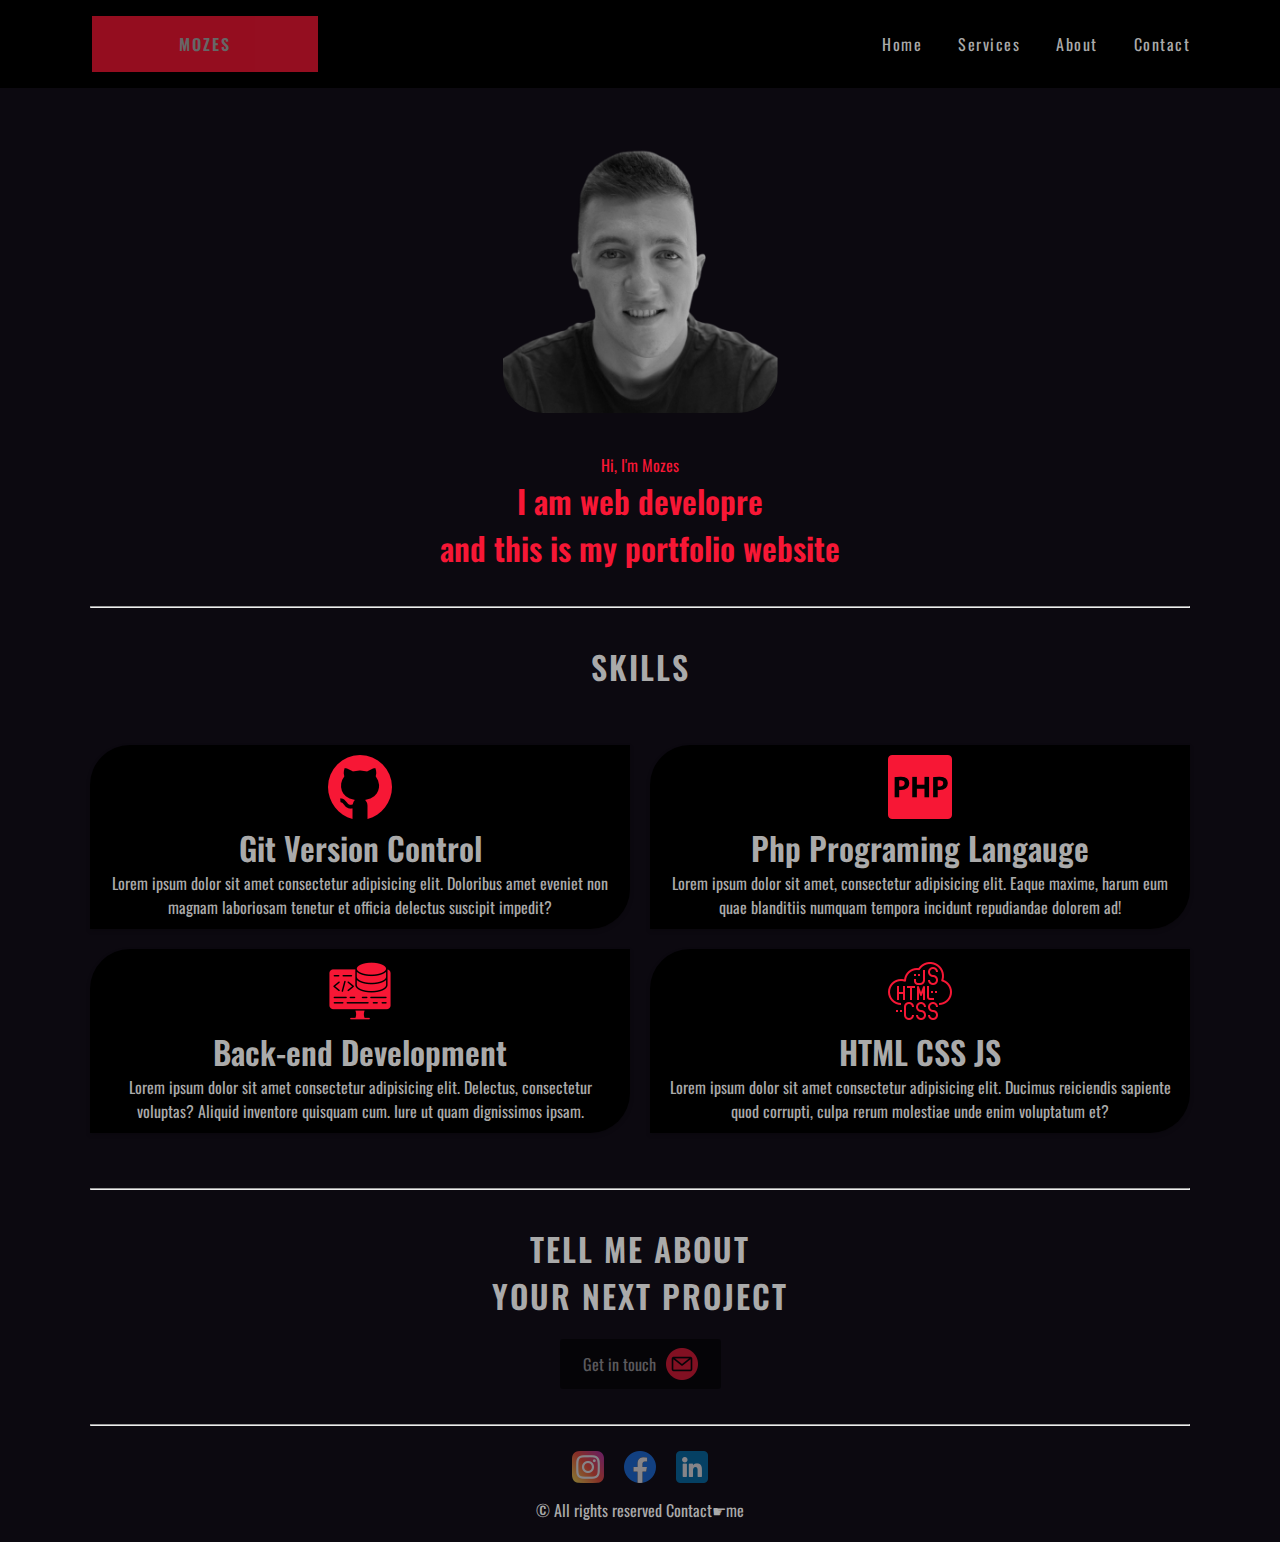
==== index.html @ fe0e9015 "first commit" ====
<!DOCTYPE html>
<html lang="en">
<head>
    <meta charset="UTF-8">
    <meta http-equiv="X-UA-Compatible" content="IE=edge">
    <meta name="viewport" content="width=device-width, initial-scale=1.0">
    <link rel="stylesheet" href="style.css">
    <title>Mozes-Portfolio</title>
</head>
<body>
    <div class="black-wrapper">
        <header class="basic-container-flex">
            <div class="logo">
                <a href="">Mozes</a>
            </div>
            <nav>
                <a href="/">Home</a>
                <a href="/services">Services</a>
                <a href="/about">About</a>
                <a href="/contact">Contact</a>
            </nav>
        </header>
    </div>
    <div class="wrapper">
        <main>
            <div class="profile-picture-container">
                <p><img src="./img/profil_kep-removebg-modified.png" class="prof" alt="Profile Picture"/></p>
            </div>
            <div class="text-container">
                <p>Hi, I'm Mozes</p>
                <h2>I am web developre <br> and this is my portfolio website</h2>
            </div>
            <hr>
            <div class="tittle-container">
                <h2>Skills</h2>
            </div>
                <div class="card-container">
                    <div class="card">
                        <img src="./img/github.png" alt="Kép 1">
                        <h2>Git Version Control</h2>
                        <p>Lorem ipsum dolor sit amet consectetur adipisicing elit. Doloribus amet eveniet non magnam laboriosam tenetur et officia delectus suscipit impedit?</p>
                    </div>
                    <div class="card">
                        <img src="./img/php-programming-language.png" alt="Kép 2">
                        <h2>Php Programing Langauge</h2>
                        <p>Lorem ipsum dolor sit amet, consectetur adipisicing elit. Eaque maxime, harum eum quae blanditiis numquam tempora incidunt repudiandae dolorem ad!</p>
                    </div>
                    <div class="card">
                        <img src="./img/backend.png" alt="Kép 3">
                        <h2>Back-end Development</h2>
                        <p>Lorem ipsum dolor sit amet consectetur adipisicing elit. Delectus, consectetur voluptas? Aliquid inventore quisquam cum. Iure ut quam dignissimos ipsam.</p>
                    </div>
                    <div class="card">
                        <img src="./img/coding.png" alt="Kép 3">
                        <h2>HTML CSS JS</h2>
                        <p>Lorem ipsum dolor sit amet consectetur adipisicing elit. Ducimus reiciendis sapiente quod corrupti, culpa rerum molestiae unde enim voluptatum et?</p>
                    </div>
                </div>                           
            <hr>
            <div class="tittle-container">
                <h2>Tell me about <br> your next project</h2>
            </div>
            <div class="contact-container">
                <a href="mailto:markobela1999@gmail.com">Get in touch <img src="./img/email.png" alt="Email"></a>
            </div>
            <hr>
        </main>
        <footer>
            <div class="icon-container">
                <div class="icon">
                    <a href="https://www.instagram.com/molnar_markoo/"><img src="./img/instagram.png" alt="Instagram"></a>
                </div>
                <div class="icon">
                    <a href="https://www.facebook.com/marko.molnar.18/"><img src="./img/facebook.png" alt="Facebook"></a>
                </div>
                <div class="icon">
                    <a href="https://www.linkedin.com/in/m%C3%A1rk%C3%B3-moln%C3%A1r-396909265/"><img src="./img/linkedin.png" alt="Linkedin"></a>
                </div>
            </div>
            <div class="contact">
                <p>&copy; All rights reserved Contact&#9755;</p> 
                <section>
                    <a href="mailto:markobela1999@gmail.com"> me </a>
                </section>
            </div>
        </footer>
    </div>
</body>
</html>
---- style.css ----
@import url('https://fonts.googleapis.com/css2?family=Oswald:wght@200;400;600&display=swap');

* {
    box-sizing: border-box;
    padding: 0;
    margin: 0;
}

html {
    color: #AAAAAA;
    font-family: 'Oswald', sans-serif;
}

body {
    text-decoration: none;
    text-align: justify;
    vertical-align: middle;
    background-color: #0C0910;
}

a {
    color: inherit;
    text-decoration: none;
}

h2 {
    font-size: 2rem;
    font-weight: 600;
}

.black-wrapper {
    background-color: #000;
}

.wrapper {
    max-width: 1100px;
    margin: 0 auto;
}

.basic-container-flex {
    display: flex;
    justify-content: space-between;
    align-items: center;
}

header {
    height: 88px;
    max-width: 1100px;
    margin: 0 auto
}

.logo {
    font-size: 1rem;
    font-weight: 600;
    text-transform: uppercase;
    width: 226px;
    letter-spacing: 2px;
    flex-shrink: 5;
    background-color: #f71735;
    border: none;
    padding: 16px 32px;
    text-align: center;
    font-size: 16px;
    margin: 4px 2px;
    opacity: 0.6;
    transition: 0.3s;
}

.logo:hover {
    opacity: 1;
}

nav > a {
    font-weight: 400;
    margin-left: 2rem;
    font-size: 1rem;
    letter-spacing: 1.5px;

}

nav > .active,
nav > a:hover {
    color: #ffff;
}

.prof {
    width: 275px;
    margin-top: 50px;
    border-radius: 40px;
}

.profile-picture-container {
    display: flex;
    justify-content: center;
}

main > .text-container {
    padding-top: 35px;
    padding-bottom: 35px;
    color: #f71735;
    text-align: center;
}

.contact {
    padding-bottom: 20px;
    display: flex;
    justify-content: center;
}

.icon-container {
    padding-top: 15px;
    display: flex;
    justify-content: center;
}

.icon {
    padding: 10px;
    opacity: 0.5;
}

.icon:hover {
    opacity: 1;
}

.card-container {
    padding-top: 35px;
    padding-bottom: 35px;
    display: flex;
    flex-wrap: wrap;
    justify-content: space-between; /* Opcionális, hogy jobb és bal közötti távolságot adjon */
  }
  
.card {
    width: calc(50% - 10px); /* A kártya szélességének beállítása */
    height: 100%;
    margin-bottom: 20px;
    background-color: #000;
    color: #AAAAAA;
    border-radius: 40px 0px 40px 0px;
    box-shadow: 0 2px 4px rgba(0,0,0,0.2);
    padding: 10px;
    text-align: center;
}

.card:hover {
    -webkit-box-shadow: 0px 10px 13px -7px #000000, 5px 5px 15px 5px #f71735; 
    box-shadow: 0px 10px 13px -7px #000000, 5px 5px 15px 5px #f71735;
}

.tittle-container {
    display: flex;
    justify-content: center;
    text-align: center;
    color: #AAAAAA;
    margin-top: 35px;
    margin-bottom: 20px;
    letter-spacing: 2px;
    font-weight: 400;
    text-transform: uppercase;
}

.contact-container {
    display: flex;
    justify-content: center;
    padding-bottom: 35px;
}

.contact-container a {
    display: flex;
    align-items: center;
    background-color:#000000;
    border-radius:3px;
    cursor:pointer;
    color:#AAAAAA;
    padding:9px 23px;
    opacity: 0.5;
}

.contact-container a:hover {
    opacity: 1;
    -webkit-box-shadow: 0px 10px 13px -7px #000000, 5px 5px 15px 5px #f71735; 
    box-shadow: 0px 10px 13px -7px #000000, 5px 5px 15px 5px #f71735;
}
.contact-container a:active {
	position:relative;
	top:1px;
    color: #ffff;
}

.contact-container a img {
    margin-left: 10px;
}
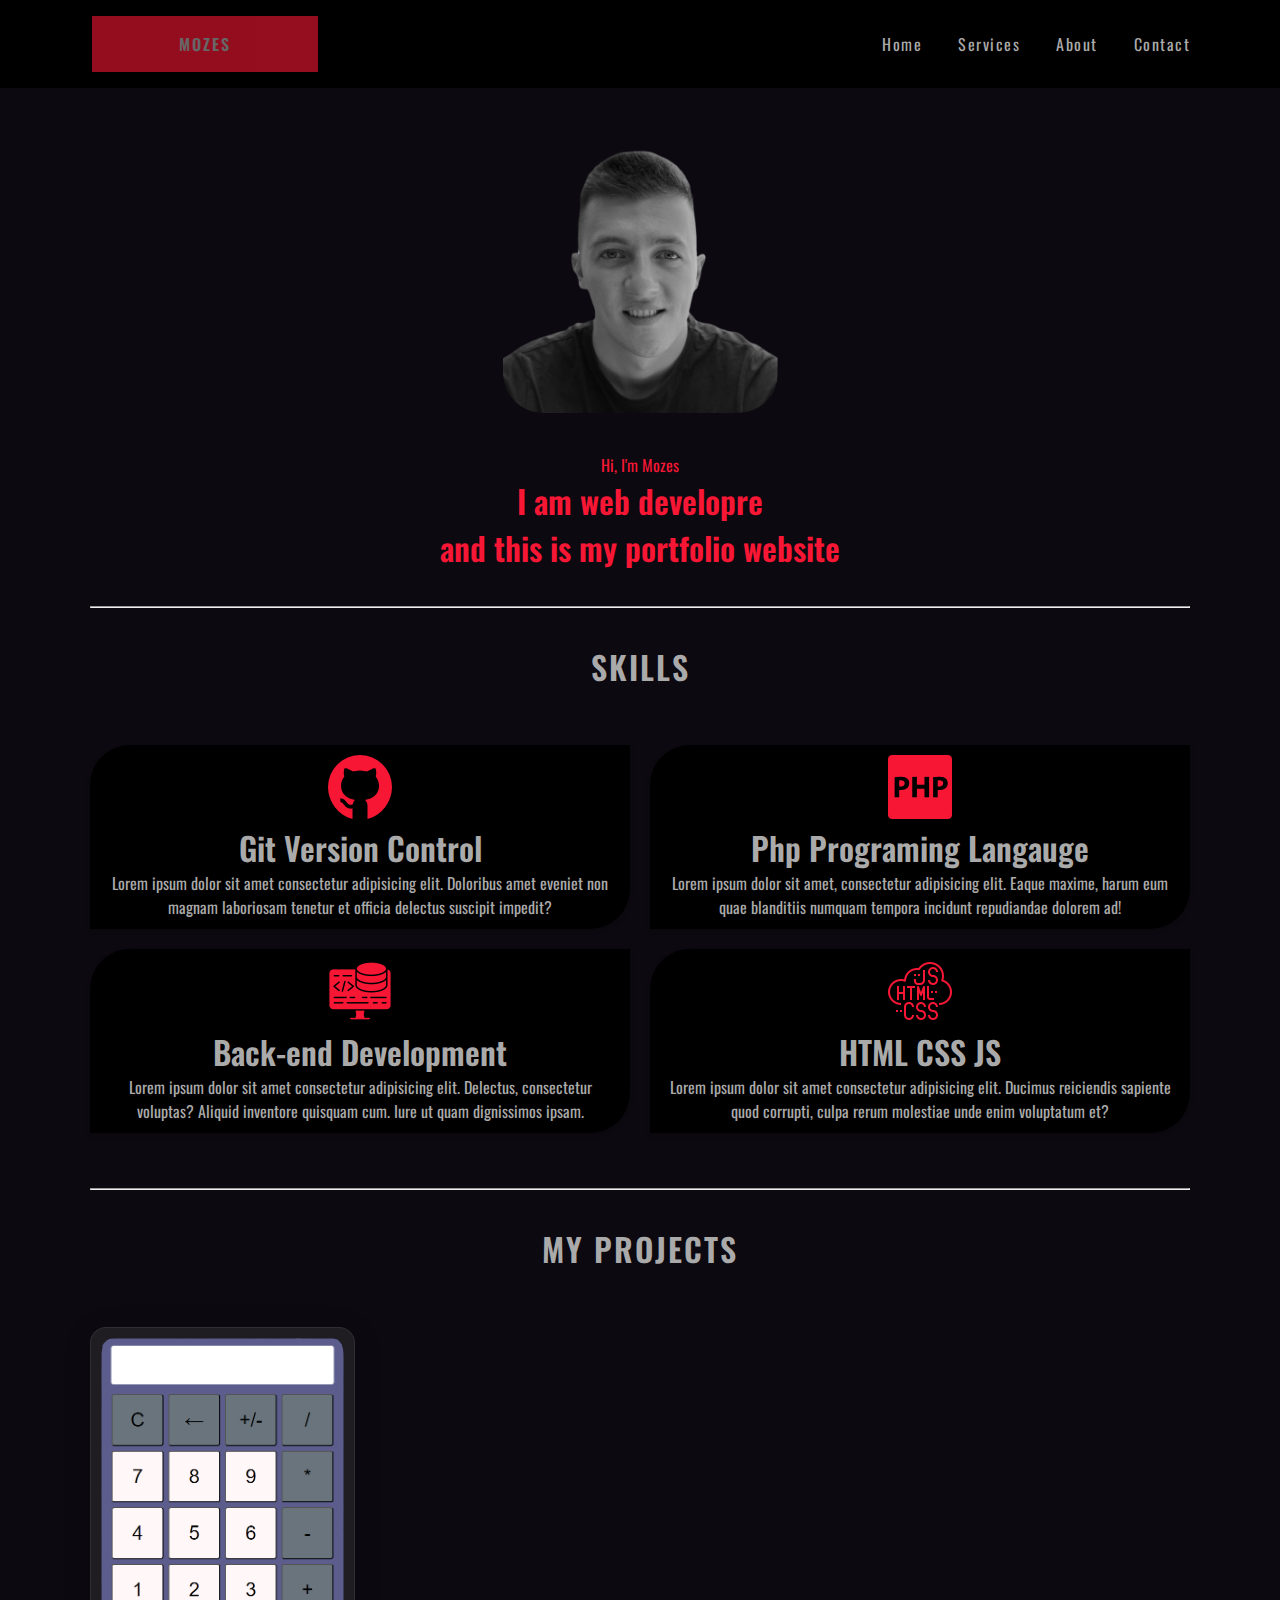
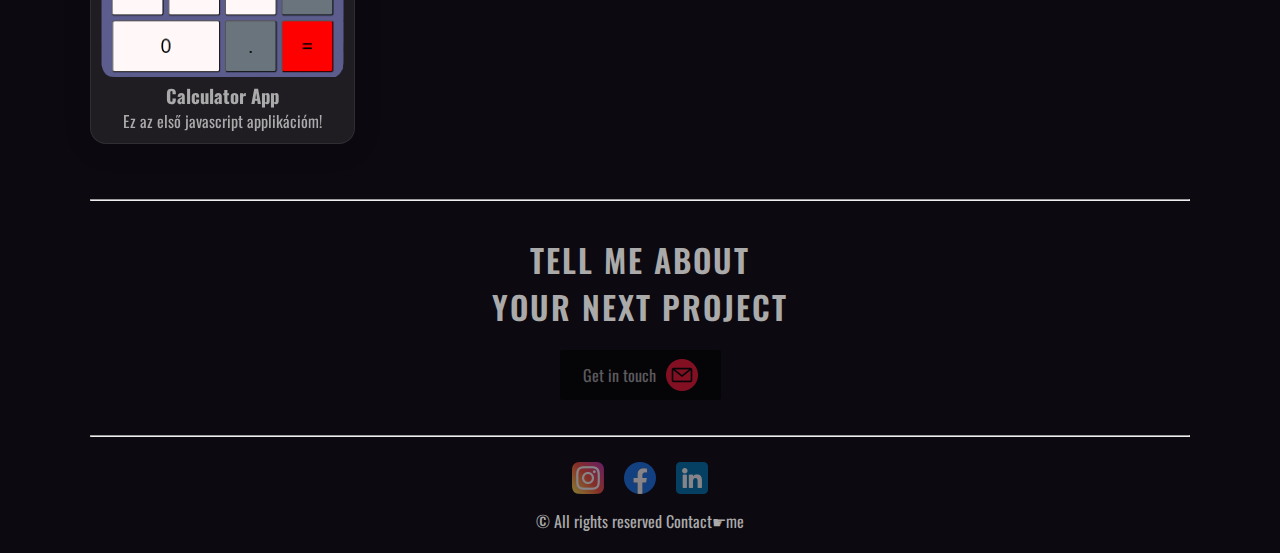
==== commit 0b63d689: "add calculator app" ====
--- a/index.html
+++ b/index.html
@@ -4,14 +4,14 @@
     <meta charset="UTF-8">
     <meta http-equiv="X-UA-Compatible" content="IE=edge">
     <meta name="viewport" content="width=device-width, initial-scale=1.0">
-    <link rel="stylesheet" href="style.css">
+    <link rel="stylesheet" href="./css/style.css">
     <title>Mozes-Portfolio</title>
 </head>
 <body>
     <div class="black-wrapper">
         <header class="basic-container-flex">
             <div class="logo">
-                <a href="">Mozes</a>
+                <p href="">Mozes</p>
             </div>
             <nav>
                 <a href="/">Home</a>
@@ -58,6 +58,21 @@
                 </div>                           
             <hr>
             <div class="tittle-container">
+                <h2>My projects</h2>
+            </div>
+            <div class="projects-container">
+                <div class="cards">
+                    <div class="project-card">
+                        <a href="./calculator.html">
+                            <img src="./img/calculator.png" alt="">
+                            <h3>Calculator App</h3>
+                            <p>Ez az első javascript applikációm!</p>
+                        </a>
+                    </div>
+                </div>
+            </div>
+            <hr>
+            <div class="tittle-container">
                 <h2>Tell me about <br> your next project</h2>
             </div>
             <div class="contact-container">
--- a/css/style.css
+++ b/css/style.css
@@ -0,0 +1,224 @@
+@import url('https://fonts.googleapis.com/css2?family=Oswald:wght@200;400;600&display=swap');
+
+* {
+    box-sizing: border-box;
+    padding: 0;
+    margin: 0;
+}
+
+html {
+    color: #AAAAAA;
+    font-family: 'Oswald', sans-serif;
+}
+
+body {
+    text-decoration: none;
+    text-align: justify;
+    vertical-align: middle;
+    background-color: #0C0910;
+}
+
+a {
+    color: inherit;
+    text-decoration: none;
+}
+
+h2 {
+    font-size: 2rem;
+    font-weight: 600;
+}
+
+.black-wrapper {
+    background-color: #000;
+}
+
+.wrapper {
+    max-width: 1100px;
+    margin: 0 auto;
+}
+
+.basic-container-flex {
+    display: flex;
+    justify-content: space-between;
+    align-items: center;
+}
+
+header {
+    height: 88px;
+    max-width: 1100px;
+    margin: 0 auto
+}
+
+.logo {
+    font-size: 1rem;
+    font-weight: 600;
+    text-transform: uppercase;
+    width: 226px;
+    letter-spacing: 2px;
+    flex-shrink: 5;
+    background-color: #f71735;
+    border: none;
+    padding: 16px 32px;
+    text-align: center;
+    font-size: 16px;
+    margin: 4px 2px;
+    opacity: 0.6;
+    transition: 0.3s;
+}
+
+.logo:hover {
+    opacity: 1;
+}
+
+nav > a {
+    font-weight: 400;
+    margin-left: 2rem;
+    font-size: 1rem;
+    letter-spacing: 1.5px;
+
+}
+
+nav > .active,
+nav > a:hover {
+    color: #ffff;
+}
+
+.prof {
+    width: 275px;
+    margin-top: 50px;
+    border-radius: 40px;
+}
+
+.profile-picture-container {
+    display: flex;
+    justify-content: center;
+}
+
+main > .text-container {
+    padding-top: 35px;
+    padding-bottom: 35px;
+    color: #f71735;
+    text-align: center;
+}
+
+.cards {
+    display: flex;
+    flex-wrap: wrap;
+    justify-content: space-between; /* Opcionális, hogy jobb és bal közötti távolságot adjon */
+    padding-top: 35px;
+    padding-bottom: 35px;
+}
+
+.project-card {
+    /* From https://css.glass */
+    background: rgba(255, 255, 255, 0.08);
+    border-radius: 16px;
+    box-shadow: 0 4px 30px rgba(0, 0, 0, 0.1);
+    backdrop-filter: blur(1.5px);
+    -webkit-backdrop-filter: blur(1.5px);
+    border: 1px solid rgba(255, 255, 255, 0.08);
+    width: calc(25% - 10px); /* A kártya szélességének beállítása */
+    height: 100%;
+    margin-bottom: 20px;
+    padding: 10px;
+    text-align: center;
+}
+
+.project-card:hover {
+    transform: translateY(-4px);
+}
+
+.project-card img {
+    width: 100%;
+    height: auto;
+}
+
+.contact {
+    padding-bottom: 20px;
+    display: flex;
+    justify-content: center;
+}
+
+.icon-container {
+    padding-top: 15px;
+    display: flex;
+    justify-content: center;
+}
+
+.icon {
+    padding: 10px;
+    opacity: 0.5;
+}
+
+.icon:hover {
+    opacity: 1;
+}
+
+.card-container {
+    padding-top: 35px;
+    padding-bottom: 35px;
+    display: flex;
+    flex-wrap: wrap;
+    justify-content: space-between; /* Opcionális, hogy jobb és bal közötti távolságot adjon */
+  }
+  
+.card {
+    width: calc(50% - 10px); /* A kártya szélességének beállítása */
+    height: 100%;
+    margin-bottom: 20px;
+    background-color: #000;
+    color: #AAAAAA;
+    border-radius: 40px 0px 40px 0px;
+    box-shadow: 0 2px 4px rgba(0,0,0,0.2);
+    padding: 10px;
+    text-align: center;
+}
+
+.card:hover {
+    -webkit-box-shadow: 0px 10px 13px -7px #000000, 5px 5px 15px 5px #f71735; 
+    box-shadow: 0px 10px 13px -7px #000000, 5px 5px 15px 5px #f71735;
+}
+
+.tittle-container {
+    display: flex;
+    justify-content: center;
+    text-align: center;
+    color: #AAAAAA;
+    margin-top: 35px;
+    margin-bottom: 20px;
+    letter-spacing: 2px;
+    font-weight: 400;
+    text-transform: uppercase;
+}
+
+.contact-container {
+    display: flex;
+    justify-content: center;
+    padding-bottom: 35px;
+}
+
+.contact-container a {
+    display: flex;
+    align-items: center;
+    background-color:#000000;
+    border-radius:3px;
+    cursor:pointer;
+    color:#AAAAAA;
+    padding:9px 23px;
+    opacity: 0.5;
+}
+
+.contact-container a:hover {
+    opacity: 1;
+    -webkit-box-shadow: 0px 10px 13px -7px #000000, 5px 5px 15px 5px #f71735; 
+    box-shadow: 0px 10px 13px -7px #000000, 5px 5px 15px 5px #f71735;
+}
+.contact-container a:active {
+	position:relative;
+	top:1px;
+    color: #ffff;
+}
+
+.contact-container a img {
+    margin-left: 10px;
+}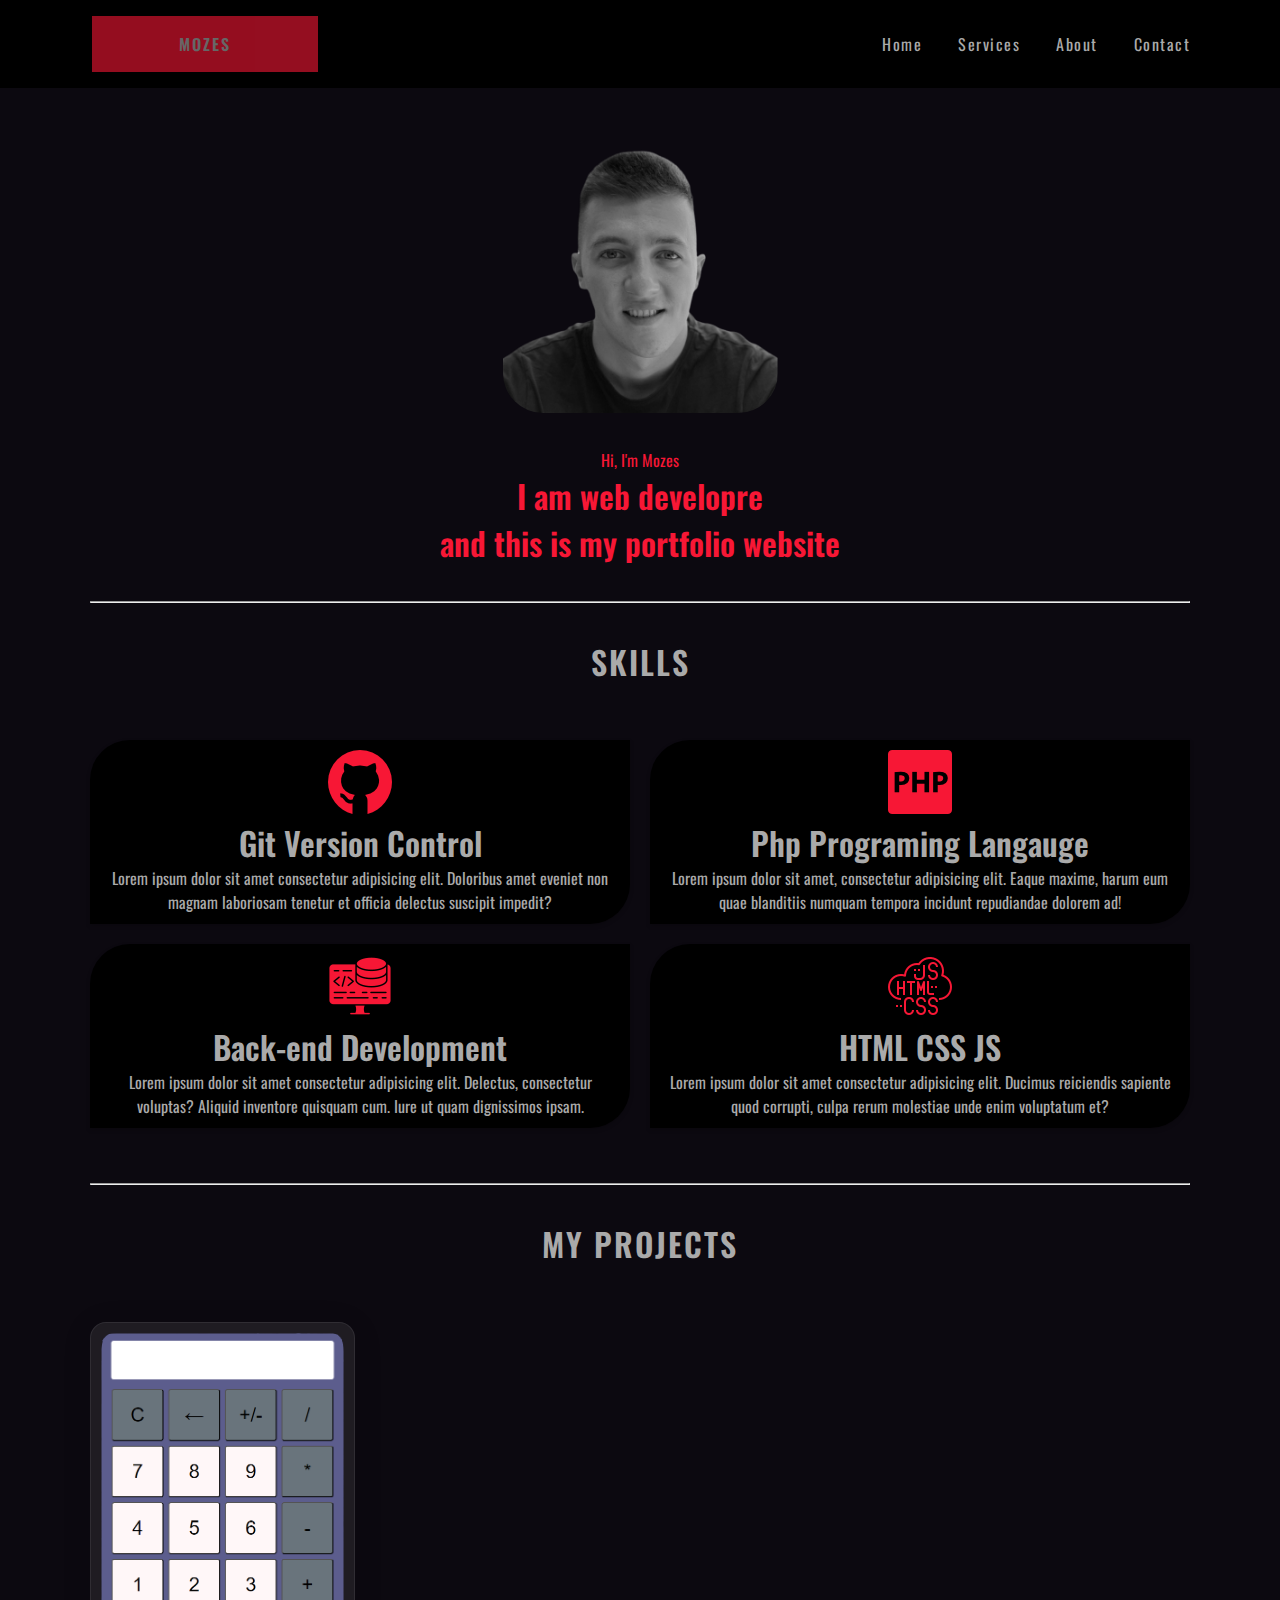
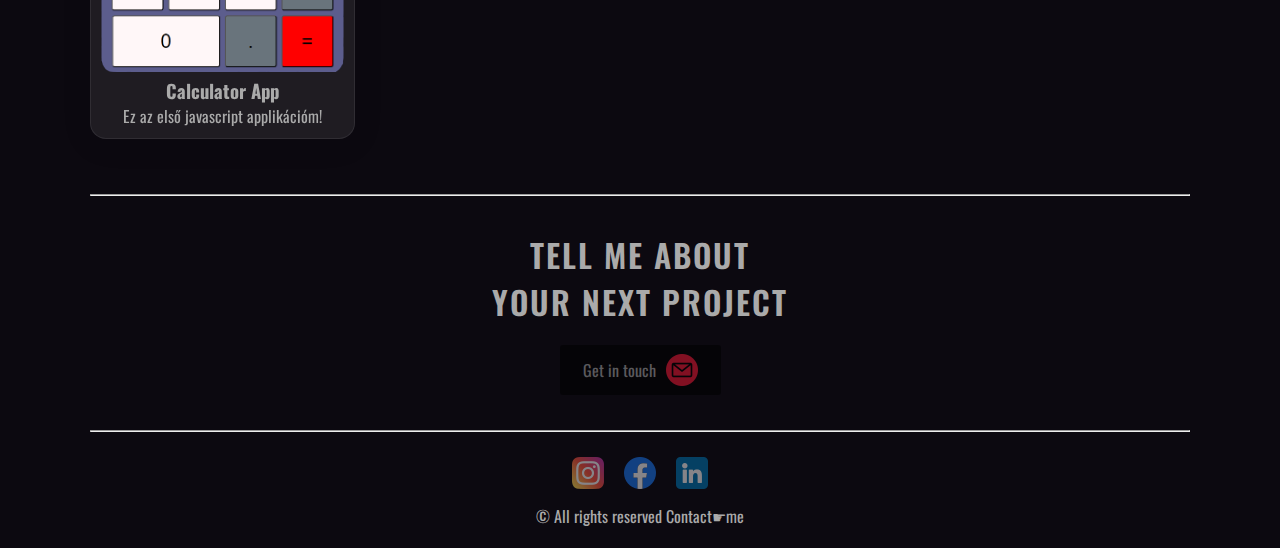
==== commit dd0f87a3: "initial commit" ====
--- a/index.html
+++ b/index.html
@@ -11,7 +11,7 @@
     <div class="black-wrapper">
         <header class="basic-container-flex">
             <div class="logo">
-                <p href="">Mozes</p>
+                <p>Mozes</p>
             </div>
             <nav>
                 <a href="/">Home</a>
@@ -24,7 +24,7 @@
     <div class="wrapper">
         <main>
             <div class="profile-picture-container">
-                <p><img src="./img/profil_kep-removebg-modified.png" class="prof" alt="Profile Picture"/></p>
+                <img src="./img/profil_kep-removebg-modified.png" class="prof" alt="Profile Picture"/>
             </div>
             <div class="text-container">
                 <p>Hi, I'm Mozes</p>
@@ -36,22 +36,22 @@
             </div>
                 <div class="card-container">
                     <div class="card">
-                        <img src="./img/github.png" alt="Kép 1">
+                        <img src="./img/github.png" alt="Git">
                         <h2>Git Version Control</h2>
                         <p>Lorem ipsum dolor sit amet consectetur adipisicing elit. Doloribus amet eveniet non magnam laboriosam tenetur et officia delectus suscipit impedit?</p>
                     </div>
                     <div class="card">
-                        <img src="./img/php-programming-language.png" alt="Kép 2">
+                        <img src="./img/php-programming-language.png" alt="Php">
                         <h2>Php Programing Langauge</h2>
                         <p>Lorem ipsum dolor sit amet, consectetur adipisicing elit. Eaque maxime, harum eum quae blanditiis numquam tempora incidunt repudiandae dolorem ad!</p>
                     </div>
                     <div class="card">
-                        <img src="./img/backend.png" alt="Kép 3">
+                        <img src="./img/backend.png" alt="Back-end Development">
                         <h2>Back-end Development</h2>
                         <p>Lorem ipsum dolor sit amet consectetur adipisicing elit. Delectus, consectetur voluptas? Aliquid inventore quisquam cum. Iure ut quam dignissimos ipsam.</p>
                     </div>
                     <div class="card">
-                        <img src="./img/coding.png" alt="Kép 3">
+                        <img src="./img/coding.png" alt="HTML, CSS, JS">
                         <h2>HTML CSS JS</h2>
                         <p>Lorem ipsum dolor sit amet consectetur adipisicing elit. Ducimus reiciendis sapiente quod corrupti, culpa rerum molestiae unde enim voluptatum et?</p>
                     </div>
@@ -63,8 +63,8 @@
             <div class="projects-container">
                 <div class="cards">
                     <div class="project-card">
-                        <a href="./calculator.html">
-                            <img src="./img/calculator.png" alt="">
+                        <a href="./pages/calculator.html">
+                            <img src="./img/calculator.png" alt="Calculator">
                             <h3>Calculator App</h3>
                             <p>Ez az első javascript applikációm!</p>
                         </a>
@@ -94,9 +94,9 @@
             </div>
             <div class="contact">
                 <p>&copy; All rights reserved Contact&#9755;</p> 
-                <section>
+                <div>
                     <a href="mailto:markobela1999@gmail.com"> me </a>
-                </section>
+                </div>
             </div>
         </footer>
     </div>
--- a/css/style.css
+++ b/css/style.css
@@ -1,224 +1,219 @@
 @import url('https://fonts.googleapis.com/css2?family=Oswald:wght@200;400;600&display=swap');
 
 * {
-    box-sizing: border-box;
-    padding: 0;
-    margin: 0;
+box-sizing : border-box;
+padding : 0;
+margin : 0;
 }
 
 html {
-    color: #AAAAAA;
-    font-family: 'Oswald', sans-serif;
+color : #AAAAAA;
+font-family : 'Oswald', sans-serif;
 }
 
 body {
-    text-decoration: none;
-    text-align: justify;
-    vertical-align: middle;
-    background-color: #0C0910;
+text-decoration : none;
+text-align : justify;
+vertical-align : middle;
+background-color : #0C0910;
 }
 
 a {
-    color: inherit;
-    text-decoration: none;
+color : inherit;
+text-decoration : none;
 }
 
 h2 {
-    font-size: 2rem;
-    font-weight: 600;
+font-size : 2rem;
+font-weight : 600;
 }
 
 .black-wrapper {
-    background-color: #000;
+background-color : #000;
 }
 
 .wrapper {
-    max-width: 1100px;
-    margin: 0 auto;
+max-width : 1100px;
+margin : 0 auto;
 }
 
 .basic-container-flex {
-    display: flex;
-    justify-content: space-between;
-    align-items: center;
+display : flex;
+justify-content : space-between;
+align-items : center;
 }
 
 header {
-    height: 88px;
-    max-width: 1100px;
-    margin: 0 auto
+height : 88px;
+max-width : 1100px;
+margin : 0 auto;
 }
 
 .logo {
-    font-size: 1rem;
-    font-weight: 600;
-    text-transform: uppercase;
-    width: 226px;
-    letter-spacing: 2px;
-    flex-shrink: 5;
-    background-color: #f71735;
-    border: none;
-    padding: 16px 32px;
-    text-align: center;
-    font-size: 16px;
-    margin: 4px 2px;
-    opacity: 0.6;
-    transition: 0.3s;
+font-size : 1rem;
+font-weight : 600;
+text-transform : uppercase;
+width : 226px;
+letter-spacing : 2px;
+flex-shrink : 5;
+background-color : #f71735;
+border : none;
+padding : 16px 32px;
+text-align : center;
+font-size : 16px;
+margin : 4px 2px;
+opacity : 0.6;
+transition : 0.3s;
 }
 
 .logo:hover {
-    opacity: 1;
+opacity : 1;
 }
 
 nav > a {
-    font-weight: 400;
-    margin-left: 2rem;
-    font-size: 1rem;
-    letter-spacing: 1.5px;
-
-}
-
-nav > .active,
-nav > a:hover {
-    color: #ffff;
+font-weight : 400;
+margin-left : 2rem;
+font-size : 1rem;
+letter-spacing : 1.5px;
+}
+
+nav > .active, nav > a:hover {
+color : #ffff;
 }
 
 .prof {
-    width: 275px;
-    margin-top: 50px;
-    border-radius: 40px;
+width : 275px;
+margin-top : 50px;
+border-radius : 40px;
 }
 
 .profile-picture-container {
-    display: flex;
-    justify-content: center;
+display : flex;
+justify-content : center;
 }
 
 main > .text-container {
-    padding-top: 35px;
-    padding-bottom: 35px;
-    color: #f71735;
-    text-align: center;
+padding-top : 35px;
+padding-bottom : 35px;
+color : #f71735;
+text-align : center;
 }
 
 .cards {
-    display: flex;
-    flex-wrap: wrap;
-    justify-content: space-between; /* Opcionális, hogy jobb és bal közötti távolságot adjon */
-    padding-top: 35px;
-    padding-bottom: 35px;
+display : flex;
+flex-wrap : wrap;
+justify-content : space-between;
+padding-top : 35px;
+padding-bottom : 35px;
 }
 
 .project-card {
-    /* From https://css.glass */
-    background: rgba(255, 255, 255, 0.08);
-    border-radius: 16px;
-    box-shadow: 0 4px 30px rgba(0, 0, 0, 0.1);
-    backdrop-filter: blur(1.5px);
-    -webkit-backdrop-filter: blur(1.5px);
-    border: 1px solid rgba(255, 255, 255, 0.08);
-    width: calc(25% - 10px); /* A kártya szélességének beállítása */
-    height: 100%;
-    margin-bottom: 20px;
-    padding: 10px;
-    text-align: center;
+background : rgb(255, 255, 255, 0.08);
+border-radius : 16px;
+box-shadow : 0 4px 30px rgb(0, 0, 0, 0.1);
+backdrop-filter : blur(1.5px);
+border : rgb(255, 255, 255, 0.08) solid 1px;
+width : calc(25% - 10px);
+height : 100%;
+margin-bottom : 20px;
+padding : 10px;
+text-align : center;
 }
 
 .project-card:hover {
-    transform: translateY(-4px);
+transform : translateY(-4px);
 }
 
 .project-card img {
-    width: 100%;
-    height: auto;
+width : 100%;
+height : auto;
 }
 
 .contact {
-    padding-bottom: 20px;
-    display: flex;
-    justify-content: center;
+padding-bottom : 20px;
+display : flex;
+justify-content : center;
 }
 
 .icon-container {
-    padding-top: 15px;
-    display: flex;
-    justify-content: center;
+padding-top : 15px;
+display : flex;
+justify-content : center;
 }
 
 .icon {
-    padding: 10px;
-    opacity: 0.5;
+padding : 10px;
+opacity : 0.5;
 }
 
 .icon:hover {
-    opacity: 1;
+opacity : 1;
 }
 
 .card-container {
-    padding-top: 35px;
-    padding-bottom: 35px;
-    display: flex;
-    flex-wrap: wrap;
-    justify-content: space-between; /* Opcionális, hogy jobb és bal közötti távolságot adjon */
-  }
-  
+padding-top : 35px;
+padding-bottom : 35px;
+display : flex;
+flex-wrap : wrap;
+justify-content : space-between;
+}
+
 .card {
-    width: calc(50% - 10px); /* A kártya szélességének beállítása */
-    height: 100%;
-    margin-bottom: 20px;
-    background-color: #000;
-    color: #AAAAAA;
-    border-radius: 40px 0px 40px 0px;
-    box-shadow: 0 2px 4px rgba(0,0,0,0.2);
-    padding: 10px;
-    text-align: center;
+width : calc(50% - 10px);
+height : 100%;
+margin-bottom : 20px;
+background-color : #000;
+color : #AAAAAA;
+border-radius : 40px 0 40px 0;
+box-shadow : 0 2px 4px rgb(0, 0, 0, 0.2);
+padding : 10px;
+text-align : center;
 }
 
 .card:hover {
-    -webkit-box-shadow: 0px 10px 13px -7px #000000, 5px 5px 15px 5px #f71735; 
-    box-shadow: 0px 10px 13px -7px #000000, 5px 5px 15px 5px #f71735;
+box-shadow : 0 10px 13px -7px #000000, 5px 5px 15px 5px #f71735;
 }
 
 .tittle-container {
-    display: flex;
-    justify-content: center;
-    text-align: center;
-    color: #AAAAAA;
-    margin-top: 35px;
-    margin-bottom: 20px;
-    letter-spacing: 2px;
-    font-weight: 400;
-    text-transform: uppercase;
+display : flex;
+justify-content : center;
+text-align : center;
+color : #AAAAAA;
+margin-top : 35px;
+margin-bottom : 20px;
+letter-spacing : 2px;
+font-weight : 400;
+text-transform : uppercase;
 }
 
 .contact-container {
-    display: flex;
-    justify-content: center;
-    padding-bottom: 35px;
+display : flex;
+justify-content : center;
+padding-bottom : 35px;
 }
 
 .contact-container a {
-    display: flex;
-    align-items: center;
-    background-color:#000000;
-    border-radius:3px;
-    cursor:pointer;
-    color:#AAAAAA;
-    padding:9px 23px;
-    opacity: 0.5;
+display : flex;
+align-items : center;
+background-color : #000000;
+border-radius : 3px;
+cursor : pointer;
+color : #AAAAAA;
+padding : 9px 23px;
+opacity : 0.5;
 }
 
 .contact-container a:hover {
-    opacity: 1;
-    -webkit-box-shadow: 0px 10px 13px -7px #000000, 5px 5px 15px 5px #f71735; 
-    box-shadow: 0px 10px 13px -7px #000000, 5px 5px 15px 5px #f71735;
-}
+opacity : 1;
+box-shadow : 0 10px 13px -7px #000000, 5px 5px 15px 5px #f71735;
+}
+
 .contact-container a:active {
-	position:relative;
-	top:1px;
-    color: #ffff;
+position : relative;
+top : 1px;
+color : #ffff;
 }
 
 .contact-container a img {
-    margin-left: 10px;
+margin-left : 10px;
 }